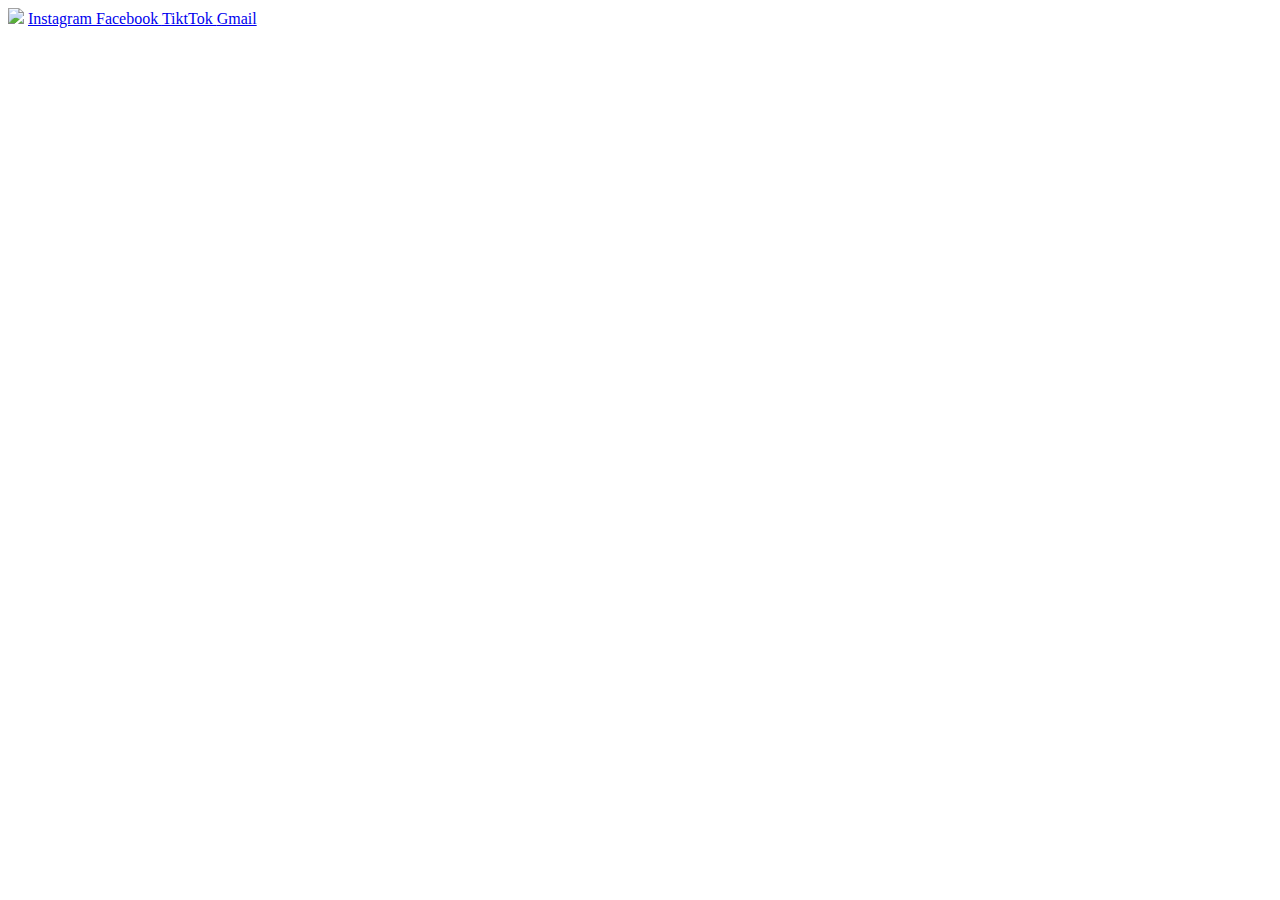
==== index.html @ 185bba2c "Create index.html" ====
<!DOCTYPE html>
<html lang="en" dir="ltr">
  <head>
    <meta charset="utf-8">
    <title>Indie Lab</title>
    <link rel="stylesheet" href="style.css">
  </head>
  <body>
    <!-- Profile picture-->
    <img class="profile-picture" src="logo.png">

    <!-- Links-->
    <a href="https://www.instagram.com/indielab_mid/" class="links">
      Instagram
    </a>

    <a href="https://www.facebook.com/Indie-Lab-Mid-105987035160989/" class="links">
      Facebook
    </a>

    <a href="https://www.tiktok.com/@indielab_mid" class="links">
      TiktTok
    </a>

    <a href="mailto:indielabmid@gmail.com" class="links">
      Gmail
    </a>
  </body>
</html>
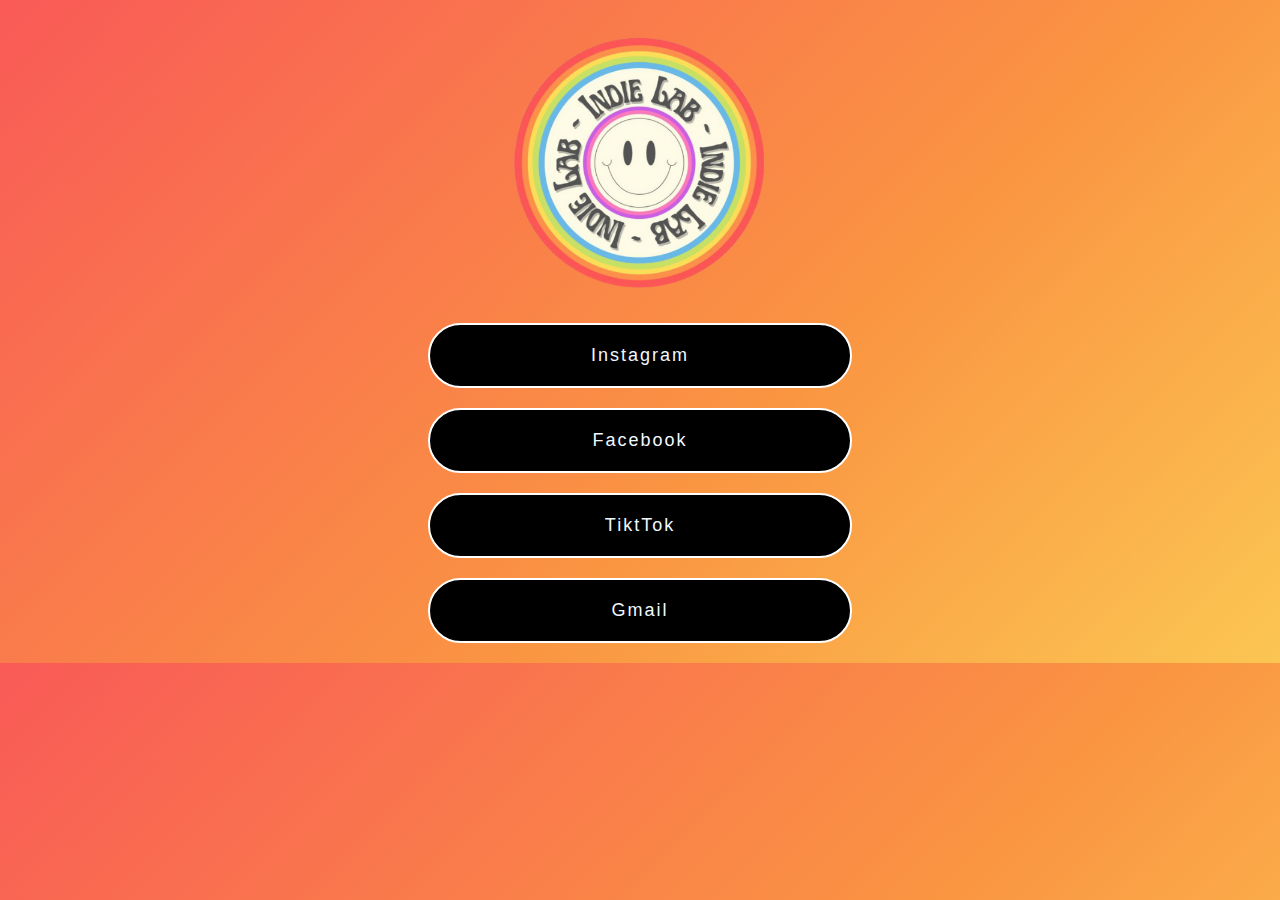
==== commit f06ace8e: "Update index.html" ====
--- a/index.html
+++ b/index.html
@@ -4,9 +4,11 @@
     <meta charset="utf-8">
     <title>Indie Lab</title>
     <link rel="stylesheet" href="style.css">
+    <meta name="viewport" content="width=device-width, user-scalable=no, initial-scale=1.0, maximum-scale=1.0, minimum-scale=1.0"> 
   </head>
   <body>
-    <!-- Profile picture-->
+    <div class="contenedor">
+      <!-- Profile picture-->
     <img class="profile-picture" src="logo.png">
 
     <!-- Links-->
@@ -25,5 +27,6 @@
     <a href="mailto:indielabmid@gmail.com" class="links">
       Gmail
     </a>
+    </div>
   </body>
 </html>
--- a/style.css
+++ b/style.css
@@ -0,0 +1,74 @@
+*{
+  padding: 0;
+  font-family:Verdana, Geneva, Tahoma, sans-serif;
+  letter-spacing: 2px;
+}
+body{
+  background-image: linear-gradient(135deg,#f95a57,#fa9542,#fce05b,#c5e262,#6bb8ec,
+  #c861de,#fb75b6);
+  background-size: 500%;
+    animation: faniamado 10s infinite;
+}
+.contenedor
+{
+  width: 100%;
+  max-width: 2000px;
+}
+.profile-picture{
+  display: block;
+  margin-left: auto;
+  margin-right: auto;
+
+  margin-top: 1%;
+  height: auto;
+  max-width: 300px;
+}
+.links{
+  text-align: center;
+  margin-top: 10px;
+  margin-bottom: 20px;
+  border: 1px solid white;
+  border-width: 2px;
+  background-color: black;
+  width: 30%;
+  display: block;
+  margin-left: auto;
+  margin-right: auto;
+
+  border-radius: 40px;
+
+  font-size: 18px;
+
+  padding: 20px;
+}
+a{
+  text-decoration: none;
+  color: aliceblue;
+}
+a:hover{
+  color: black;
+  background-color: white;
+}
+
+@keyframes faniamado {
+  0%{
+    background-position: 0% 50%;
+  }
+  50%{
+    background-position: 100% 50%;
+  }
+  100%{
+    background-position: 0% 50%;
+  }
+}
+
+@media screen and (max-width: 800px){
+  .links{
+    width: 100%;
+  }
+}
+@media screen and (max-width: 400px){
+  .contenedor{
+    width: 100%;
+  }
+}
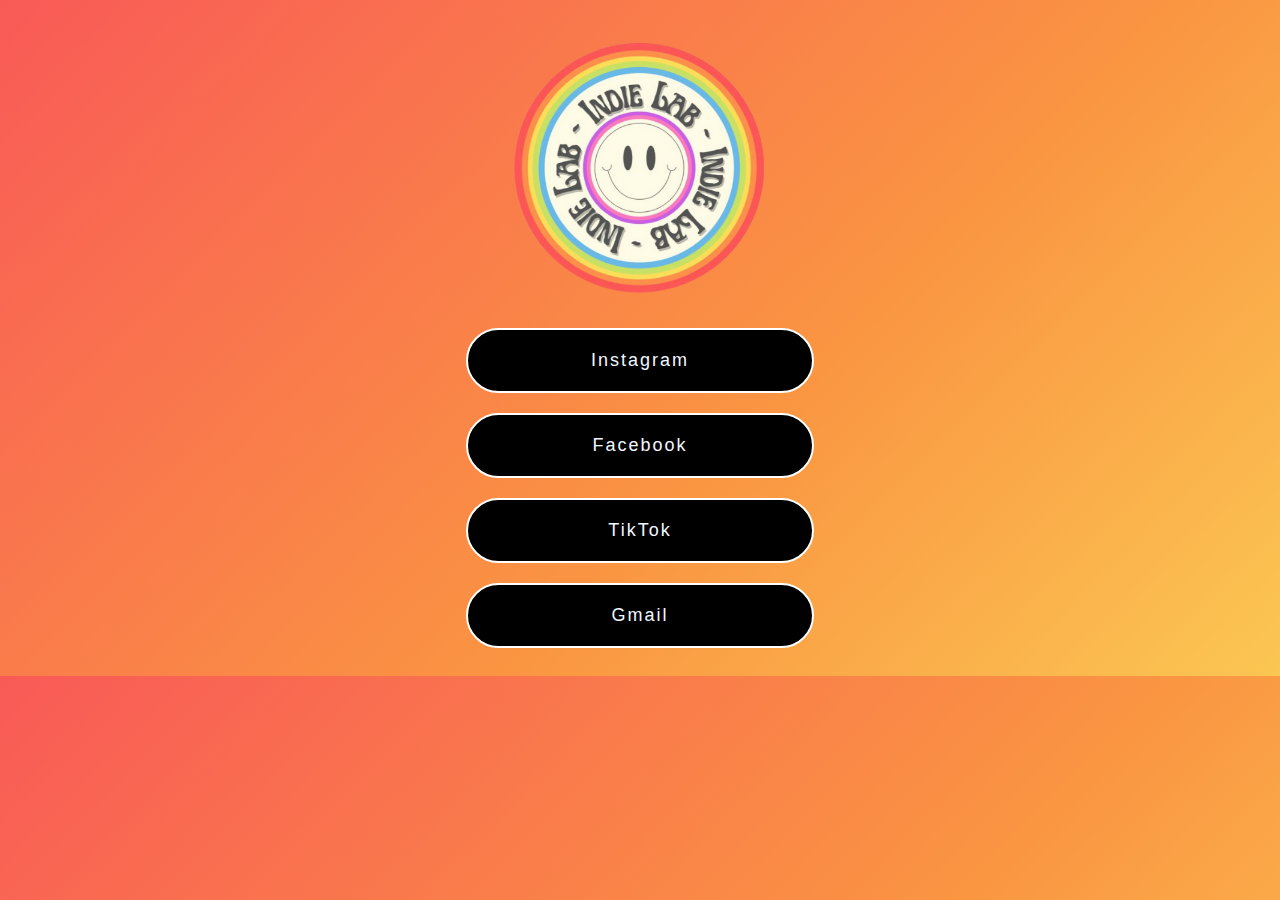
==== commit 68cb8f8b: "Update index.html" ====
--- a/index.html
+++ b/index.html
@@ -21,7 +21,7 @@
     </a>
 
     <a href="https://www.tiktok.com/@indielab_mid" class="links">
-      TiktTok
+      TikTok
     </a>
 
     <a href="mailto:indielabmid@gmail.com" class="links">
--- a/style.css
+++ b/style.css
@@ -11,7 +11,9 @@
 }
 .contenedor
 {
-  width: 100%;
+  width: 80%;
+  margin:0 auto;
+  overflow:hidden;
   max-width: 2000px;
 }
 .profile-picture{
@@ -64,11 +66,11 @@
 
 @media screen and (max-width: 800px){
   .links{
-    width: 100%;
+    width: 80%;
   }
 }
 @media screen and (max-width: 400px){
   .contenedor{
-    width: 100%;
+    width: 80%;
   }
 }
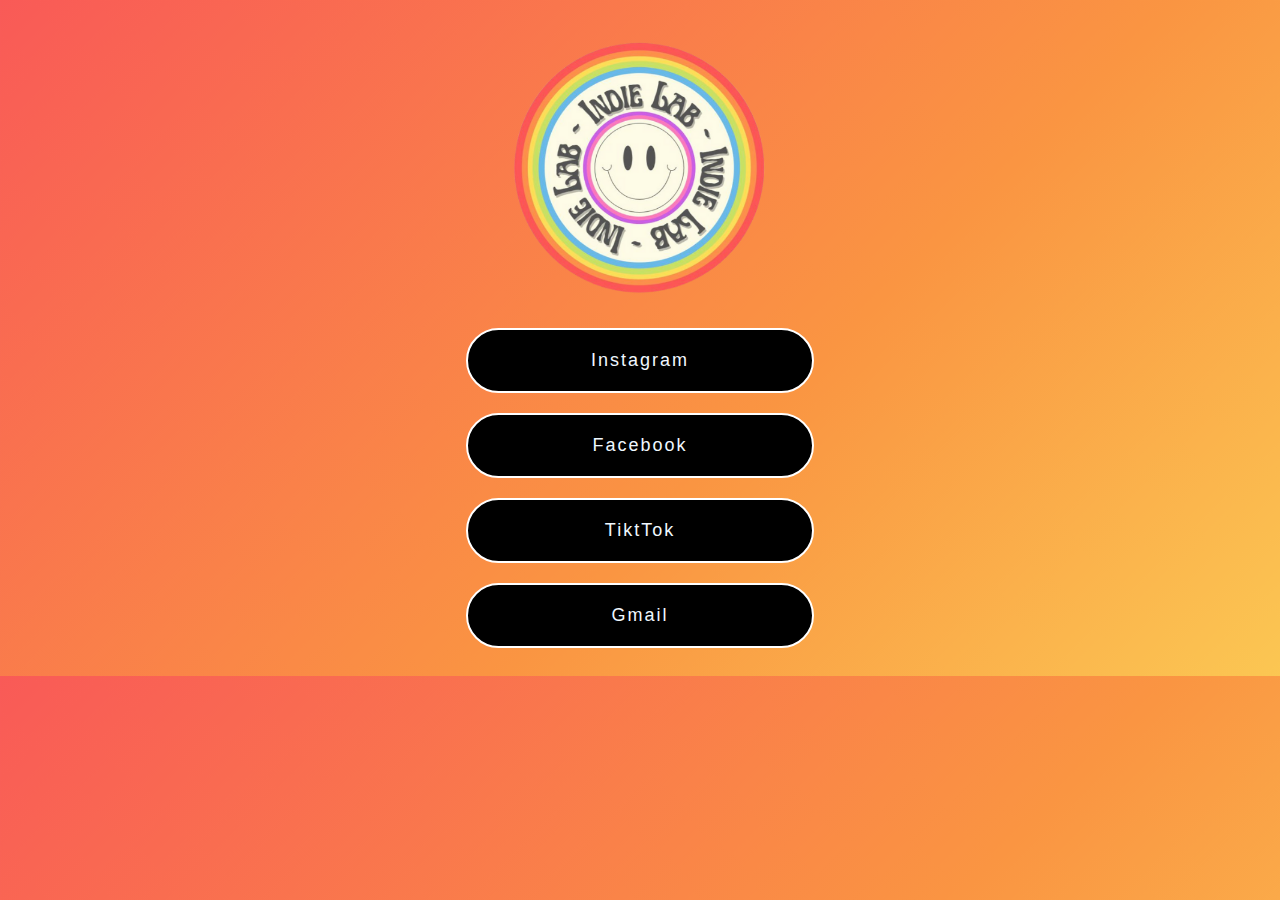
==== commit 39ed2d55: "Add files via upload" ====
--- a/index.html
+++ b/index.html
@@ -1,32 +1,32 @@
-<!DOCTYPE html>
-<html lang="en" dir="ltr">
-  <head>
-    <meta charset="utf-8">
-    <title>Indie Lab</title>
-    <link rel="stylesheet" href="style.css">
-    <meta name="viewport" content="width=device-width, user-scalable=no, initial-scale=1.0, maximum-scale=1.0, minimum-scale=1.0"> 
-  </head>
-  <body>
-    <div class="contenedor">
-      <!-- Profile picture-->
-    <img class="profile-picture" src="logo.png">
-
-    <!-- Links-->
-    <a href="https://www.instagram.com/indielab_mid/" class="links">
-      Instagram
-    </a>
-
-    <a href="https://www.facebook.com/Indie-Lab-Mid-105987035160989/" class="links">
-      Facebook
-    </a>
-
-    <a href="https://www.tiktok.com/@indielab_mid" class="links">
-      TikTok
-    </a>
-
-    <a href="mailto:indielabmid@gmail.com" class="links">
-      Gmail
-    </a>
-    </div>
-  </body>
-</html>
+<!DOCTYPE html>
+<html lang="en" dir="ltr">
+  <head>
+    <meta charset="utf-8">
+    <title>Indie Lab</title>
+    <link rel="stylesheet" href="style.css">
+    <meta name="viewport" content="width=device-width, user-scalable=no, initial-scale=1.0, maximum-scale=1.0, minimum-scale=1.0"> 
+  </head>
+  <body>
+    <div class="contenedor">
+      <!-- Profile picture-->
+    <img class="profile-picture" src="logo.png">
+
+    <!-- Links-->
+    <a href="https://www.instagram.com/indielab_mid/" class="links">
+      Instagram
+    </a>
+
+    <a href="https://www.facebook.com/Indie-Lab-Mid-105987035160989/" class="links">
+      Facebook
+    </a>
+
+    <a href="https://www.tiktok.com/@indielab_mid" class="links">
+      TiktTok
+    </a>
+
+    <a href="mailto:indielabmid@gmail.com" class="links">
+      Gmail
+    </a>
+    </div>
+  </body>
+</html>
--- a/style.css
+++ b/style.css
@@ -1,76 +1,76 @@
-*{
-  padding: 0;
-  font-family:Verdana, Geneva, Tahoma, sans-serif;
-  letter-spacing: 2px;
-}
-body{
-  background-image: linear-gradient(135deg,#f95a57,#fa9542,#fce05b,#c5e262,#6bb8ec,
-  #c861de,#fb75b6);
-  background-size: 500%;
-    animation: faniamado 10s infinite;
-}
-.contenedor
-{
-  width: 80%;
-  margin:0 auto;
-  overflow:hidden;
-  max-width: 2000px;
-}
-.profile-picture{
-  display: block;
-  margin-left: auto;
-  margin-right: auto;
-
-  margin-top: 1%;
-  height: auto;
-  max-width: 300px;
-}
-.links{
-  text-align: center;
-  margin-top: 10px;
-  margin-bottom: 20px;
-  border: 1px solid white;
-  border-width: 2px;
-  background-color: black;
-  width: 30%;
-  display: block;
-  margin-left: auto;
-  margin-right: auto;
-
-  border-radius: 40px;
-
-  font-size: 18px;
-
-  padding: 20px;
-}
-a{
-  text-decoration: none;
-  color: aliceblue;
-}
-a:hover{
-  color: black;
-  background-color: white;
-}
-
-@keyframes faniamado {
-  0%{
-    background-position: 0% 50%;
-  }
-  50%{
-    background-position: 100% 50%;
-  }
-  100%{
-    background-position: 0% 50%;
-  }
-}
-
-@media screen and (max-width: 800px){
-  .links{
-    width: 80%;
-  }
-}
-@media screen and (max-width: 400px){
-  .contenedor{
-    width: 80%;
-  }
-}
+*{
+  padding: 0;
+  font-family:Verdana, Geneva, Tahoma, sans-serif;
+  letter-spacing: 2px;
+}
+body{
+  background-image: linear-gradient(135deg,#f95a57,#fa9542,#fce05b,#c5e262,#6bb8ec,
+  #c861de,#fb75b6);
+  background-size: 500%;
+    animation: faniamado 10s infinite;
+}
+.contenedor
+{
+  width: 80%;
+  margin:0 auto;
+  overflow:hidden;
+  max-width: 2000px;
+}
+.profile-picture{
+  display: block;
+  margin-left: auto;
+  margin-right: auto;
+
+  margin-top: 1%;
+  height: auto;
+  max-width: 300px;
+}
+.links{
+  text-align: center;
+  margin-top: 10px;
+  margin-bottom: 20px;
+  border: 1px solid white;
+  border-width: 2px;
+  background-color: black;
+  width: 30%;
+  display: block;
+  margin-left: auto;
+  margin-right: auto;
+
+  border-radius: 40px;
+
+  font-size: 18px;
+
+  padding: 20px;
+}
+a{
+  text-decoration: none;
+  color: aliceblue;
+}
+a:hover{
+  color: black;
+  background-color: white;
+}
+
+@keyframes faniamado {
+  0%{
+    background-position: 0% 50%;
+  }
+  50%{
+    background-position: 100% 50%;
+  }
+  100%{
+    background-position: 0% 50%;
+  }
+}
+
+@media screen and (max-width: 800px){
+  .links{
+    width: 90%;
+  }
+}
+@media screen and (max-width: 400px){
+  .contenedor{
+    width: 90%;
+  }
+}
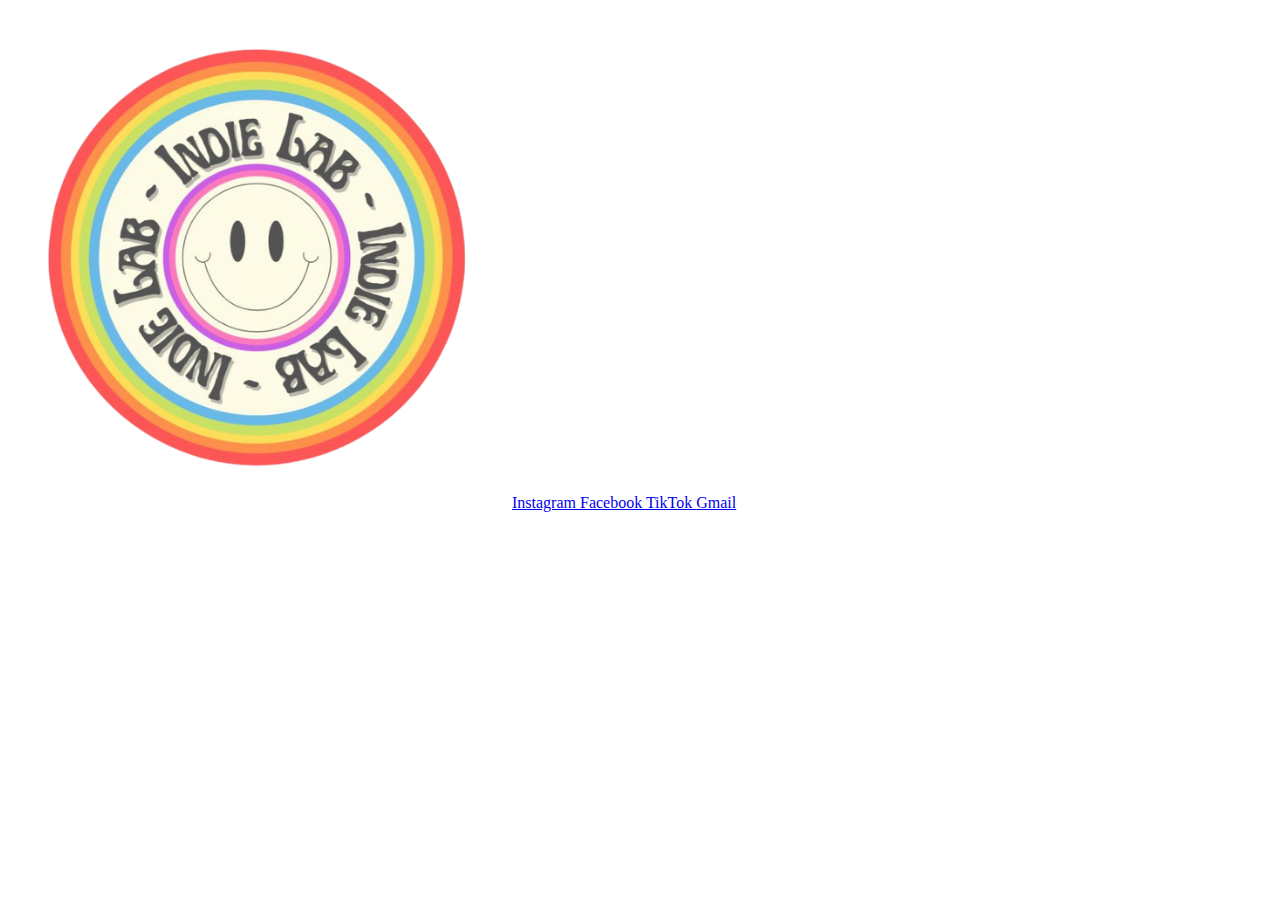
==== commit a65d7e69: "Update index.html" ====
--- a/index.html
+++ b/index.html
@@ -21,7 +21,7 @@
     </a>
 
     <a href="https://www.tiktok.com/@indielab_mid" class="links">
-      TiktTok
+      TikTok
     </a>
 
     <a href="mailto:indielabmid@gmail.com" class="links">
